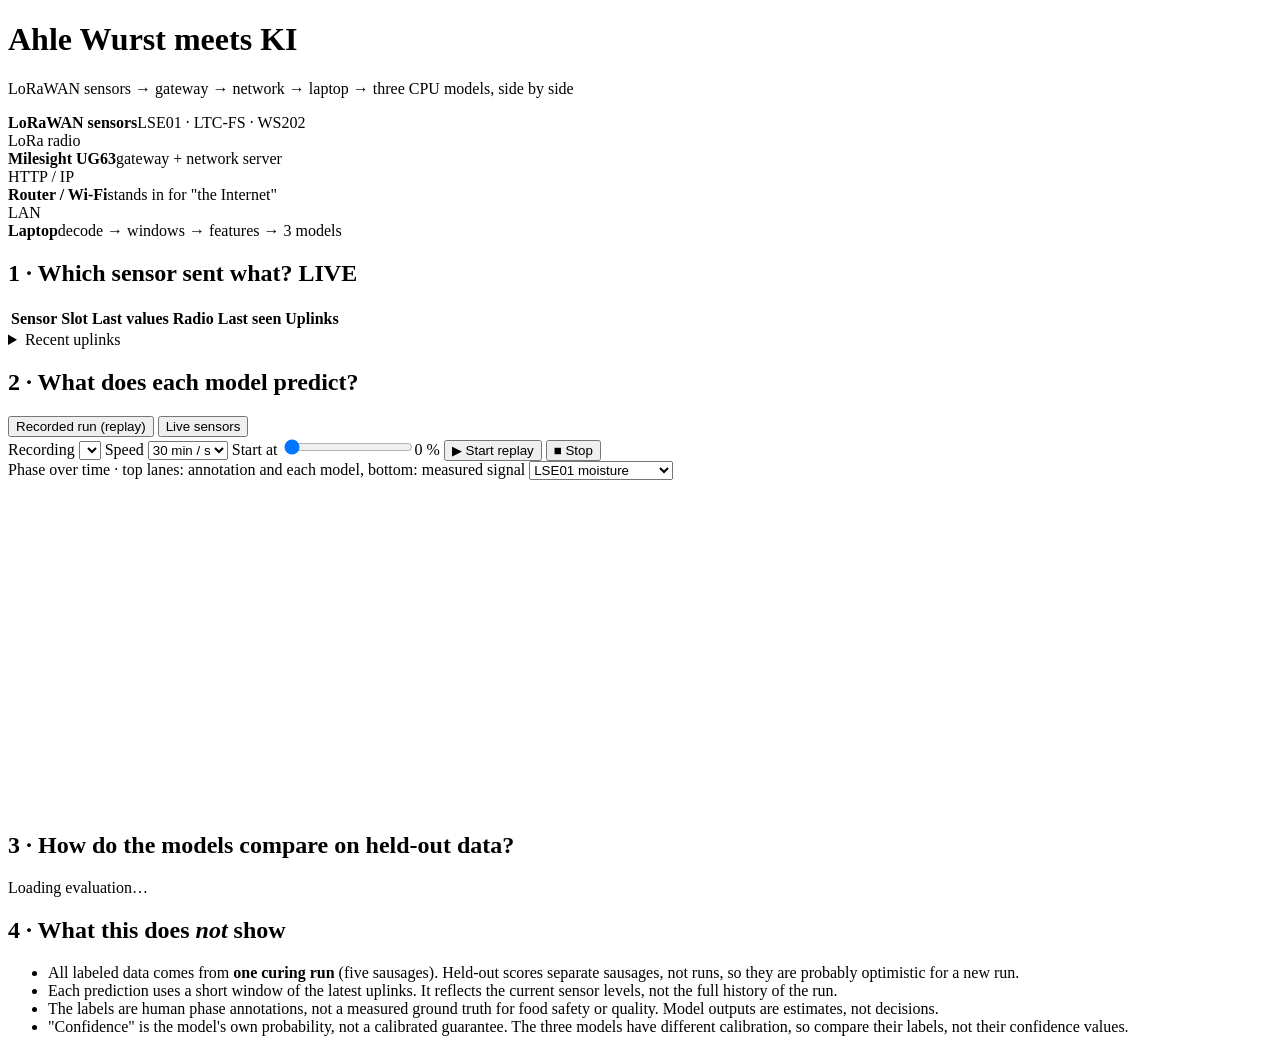
==== demonstrator/static/index.html @ 42c193be "Add end-to-end demonstrator: gateway ingest, 3-model CPU comparison, replay, dashboard - demonstrato" ====
<!DOCTYPE html>
<html lang="en">
<head>
<meta charset="utf-8">
<meta name="viewport" content="width=device-width, initial-scale=1">
<title>Ahle Wurst meets KI · LoRaWAN × AI Demonstrator</title>
<link rel="stylesheet" href="/static/style.css">
</head>
<body>
<header>
  <div>
    <h1>Ahle Wurst meets KI</h1>
    <p class="sub">LoRaWAN sensors → gateway → network → laptop → three CPU models, side by side</p>
  </div>
  <div class="chips" id="chips"></div>
</header>

<section class="path" id="path" aria-label="Data path">
  <div class="node" data-n="sensors"><b>LoRaWAN sensors</b><span>LSE01 · LTC-FS · WS202</span></div>
  <div class="arrow">LoRa radio</div>
  <div class="node" data-n="gateway"><b>Milesight UG63</b><span>gateway + network server</span></div>
  <div class="arrow">HTTP / IP</div>
  <div class="node" data-n="router"><b>Router / Wi-Fi</b><span>stands in for "the Internet"</span></div>
  <div class="arrow">LAN</div>
  <div class="node" data-n="laptop"><b>Laptop</b><span>decode → windows → features → 3 models</span></div>
</section>

<main>
  <section class="card" id="live">
    <div class="card-head">
      <h2>1 · Which sensor sent what? <span class="badge live">LIVE</span></h2>
      <span class="muted" id="live-summary"></span>
    </div>
    <table class="devices">
      <thead><tr><th>Sensor</th><th>Slot</th><th>Last values</th><th>Radio</th><th>Last seen</th><th>Uplinks</th></tr></thead>
      <tbody id="devices"></tbody>
    </table>
    <details>
      <summary>Recent uplinks <span class="muted" id="recent-count"></span></summary>
      <ol class="log" id="recent"></ol>
    </details>
    <div id="live-errors"></div>
  </section>

  <section class="card" id="ai">
    <div class="card-head">
      <h2>2 · What does each model predict?</h2>
      <div class="tabs" role="tablist">
        <button class="tab active" data-tab="replay">Recorded run (replay)</button>
        <button class="tab" data-tab="live">Live sensors</button>
      </div>
    </div>

    <div id="tab-replay">
      <div class="controls">
        <label>Recording <select id="rec"></select></label>
        <label>Speed <select id="speed">
          <option value="600">10 min / s</option>
          <option value="1800" selected>30 min / s</option>
          <option value="3600">1 h / s</option>
          <option value="10800">3 h / s</option>
          <option value="43200">12 h / s</option>
        </select></label>
        <label>Start at <input type="range" id="startpos" min="0" max="95" value="0" step="5"><span id="startpos-v">0 %</span></label>
        <button id="btn-start" class="primary">▶ Start replay</button>
        <button id="btn-stop">■ Stop</button>
      </div>
      <div class="banner replay" id="replay-banner" hidden></div>
      <div class="progress"><div id="progress-bar"></div></div>
      <div id="replay-models"></div>
      <div class="chart-head">
        <span>Phase over time · top lanes: annotation and each model, bottom: measured signal</span>
        <select id="signal">
          <option value="lse01_moisture">LSE01 moisture</option>
          <option value="lse01_conductivity">LSE01 conductivity</option>
          <option value="lse01_temperature">LSE01 temperature</option>
          <option value="ltcfs_temperature">LTC-FS temperature</option>
        </select>
      </div>
      <svg id="timeline" viewBox="0 0 1000 260" preserveAspectRatio="none" role="img" aria-label="Phase timeline"></svg>
      <div class="legend" id="legend"></div>
    </div>

    <div id="tab-live" hidden>
      <div class="banner note">
        Live data proves the radio → gateway → network → laptop path. A sausage on the table does not
        ripen for days, so live phase predictions are only meaningful during a real curing run. The models
        are flagged when the live window falls outside the range they were trained on.
      </div>
      <div class="controls"><label>Sausage slot <select id="slot"></select></label></div>
      <div id="live-models"></div>
    </div>
  </section>

  <section class="card" id="eval">
    <div class="card-head"><h2>3 · How do the models compare on held-out data?</h2><span class="muted" id="eval-meta"></span></div>
    <div id="eval-body"><p class="muted">Loading evaluation…</p></div>
  </section>

  <section class="card limits">
    <h2>4 · What this does <em>not</em> show</h2>
    <ul>
      <li>All labeled data comes from <b>one curing run</b> (five sausages). Held-out scores separate sausages,
        not runs, so they are probably optimistic for a new run.</li>
      <li>Each prediction uses a short window of the latest uplinks. It reflects the current sensor levels,
        not the full history of the run.</li>
      <li>The labels are human phase annotations, not a measured ground truth for food safety or quality.
        Model outputs are estimates, not decisions.</li>
      <li>"Confidence" is the model's own probability, not a calibrated guarantee. The three models have
        different calibration, so compare their labels, not their confidence values.</li>
    </ul>
  </section>
</main>
<footer class="muted" id="footer"></footer>
<script src="/static/app.js"></script>
</body>
</html>
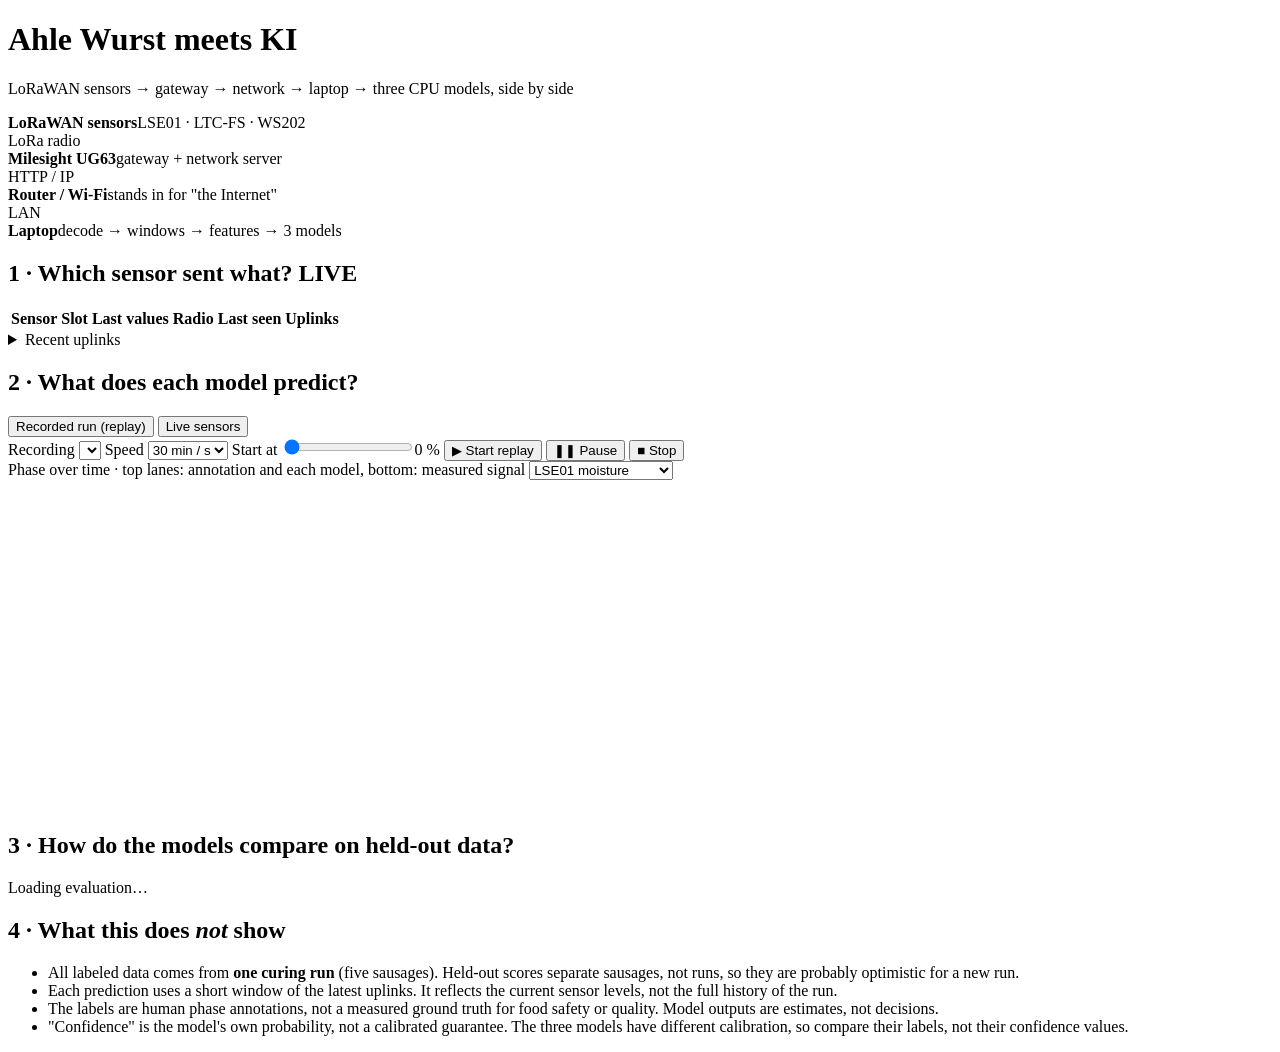
==== commit aaa20895: "Add "How was this decided?" explanation view, replay pause, display-only sensors - demonstrator/expl" ====
--- a/demonstrator/static/index.html
+++ b/demonstrator/static/index.html
@@ -63,6 +63,7 @@
         </select></label>
         <label>Start at <input type="range" id="startpos" min="0" max="95" value="0" step="5"><span id="startpos-v">0 %</span></label>
         <button id="btn-start" class="primary">▶ Start replay</button>
+        <button id="btn-pause">❚❚ Pause</button>
         <button id="btn-stop">■ Stop</button>
       </div>
       <div class="banner replay" id="replay-banner" hidden></div>
@@ -112,6 +113,25 @@
   </section>
 </main>
 <footer class="muted" id="footer"></footer>
+
+<div class="overlay" id="explain" hidden>
+  <div class="sheet">
+    <div class="sheet-head">
+      <div><h2>How did the models reach this answer?</h2><div class="muted" id="ex-meta"></div></div>
+      <div class="sheet-actions">
+        <button id="ex-resume" class="primary" hidden>▶ Close &amp; resume replay</button>
+        <button id="ex-close">Close</button>
+      </div>
+    </div>
+    <nav class="stepper">
+      <a href="#ex-s1"><b>1</b> Uplinks received</a><span>→</span>
+      <a href="#ex-s2"><b>2</b> Numbers the models see</a><span>→</span>
+      <a href="#ex-s3"><b>3</b> Which signals mattered</a><span>→</span>
+      <a href="#ex-s4"><b>4</b> Inside each model</a>
+    </nav>
+    <div id="ex-body"></div>
+  </div>
+</div>
 <script src="/static/app.js"></script>
 </body>
 </html>
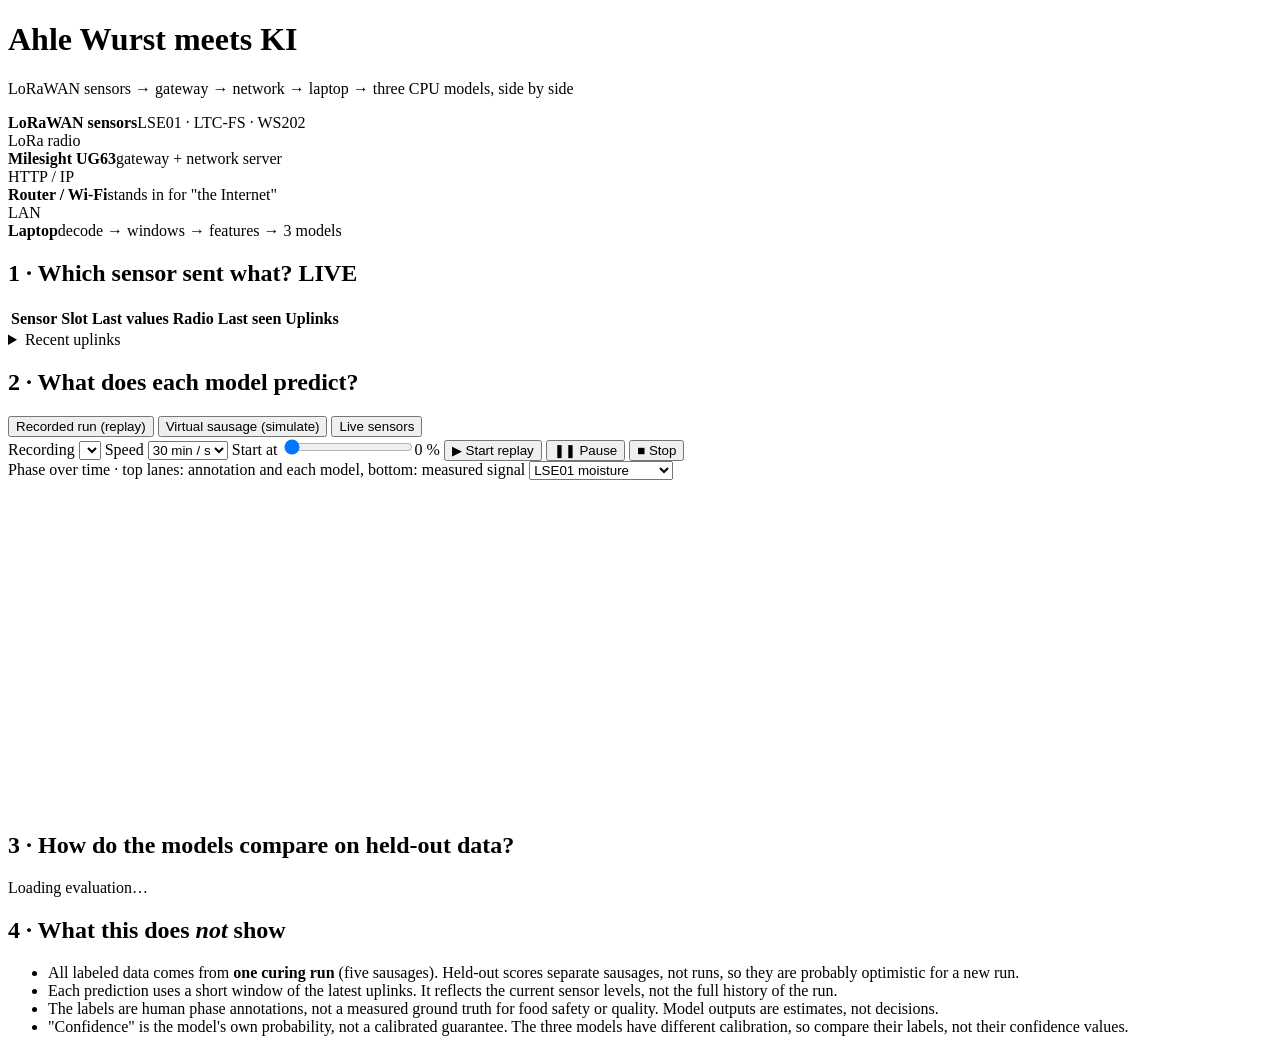
==== commit c284fd0f: "Add virtual sausage: what-if simulation on recorded curing windows There is no sausage in the case, " ====
--- a/demonstrator/static/index.html
+++ b/demonstrator/static/index.html
@@ -47,6 +47,7 @@
       <h2>2 · What does each model predict?</h2>
       <div class="tabs" role="tablist">
         <button class="tab active" data-tab="replay">Recorded run (replay)</button>
+        <button class="tab" data-tab="sim">Virtual sausage (simulate)</button>
         <button class="tab" data-tab="live">Live sensors</button>
       </div>
     </div>
@@ -80,6 +81,30 @@
       </div>
       <svg id="timeline" viewBox="0 0 1000 260" preserveAspectRatio="none" role="img" aria-label="Phase timeline"></svg>
       <div class="legend" id="legend"></div>
+    </div>
+
+    <div id="tab-sim" hidden>
+      <div class="banner sim"><span class="badge sim">SIMULATED</span>
+        There is no sausage in the case. This takes a real recorded window from any day of a curing run and lets you
+        change the measured levels. The models re-predict instantly, so you can ask "what if the sausage were drier, warmer, saltier?"
+      </div>
+      <div class="controls">
+        <label>Recorded run <select id="sim-rec"></select></label>
+        <span class="presets">Try:
+          <button data-preset="fresh">Fresh sausage</button>
+          <button data-preset="dry">Dried out</button>
+          <button data-preset="warm">Too warm</button>
+          <button data-preset="reset">Reset changes</button>
+        </span>
+      </div>
+      <div class="sim-grid">
+        <label class="slider"><span>Day of curing</span><input type="range" id="sim-pos" min="0" max="1000" value="200"><b id="sim-pos-v"></b></label>
+        <label class="slider"><span>Moisture</span><input type="range" id="sim-dm" min="-30" max="30" step="1" value="0"><b id="sim-dm-v"></b></label>
+        <label class="slider"><span>Conductivity</span><input type="range" id="sim-cf" min="30" max="200" step="5" value="100"><b id="sim-cf-v"></b></label>
+        <label class="slider"><span>Temperature</span><input type="range" id="sim-dt" min="-10" max="10" step="0.5" value="0"><b id="sim-dt-v"></b></label>
+      </div>
+      <div class="muted" id="sim-values"></div>
+      <div id="sim-models"></div>
     </div>
 
     <div id="tab-live" hidden>
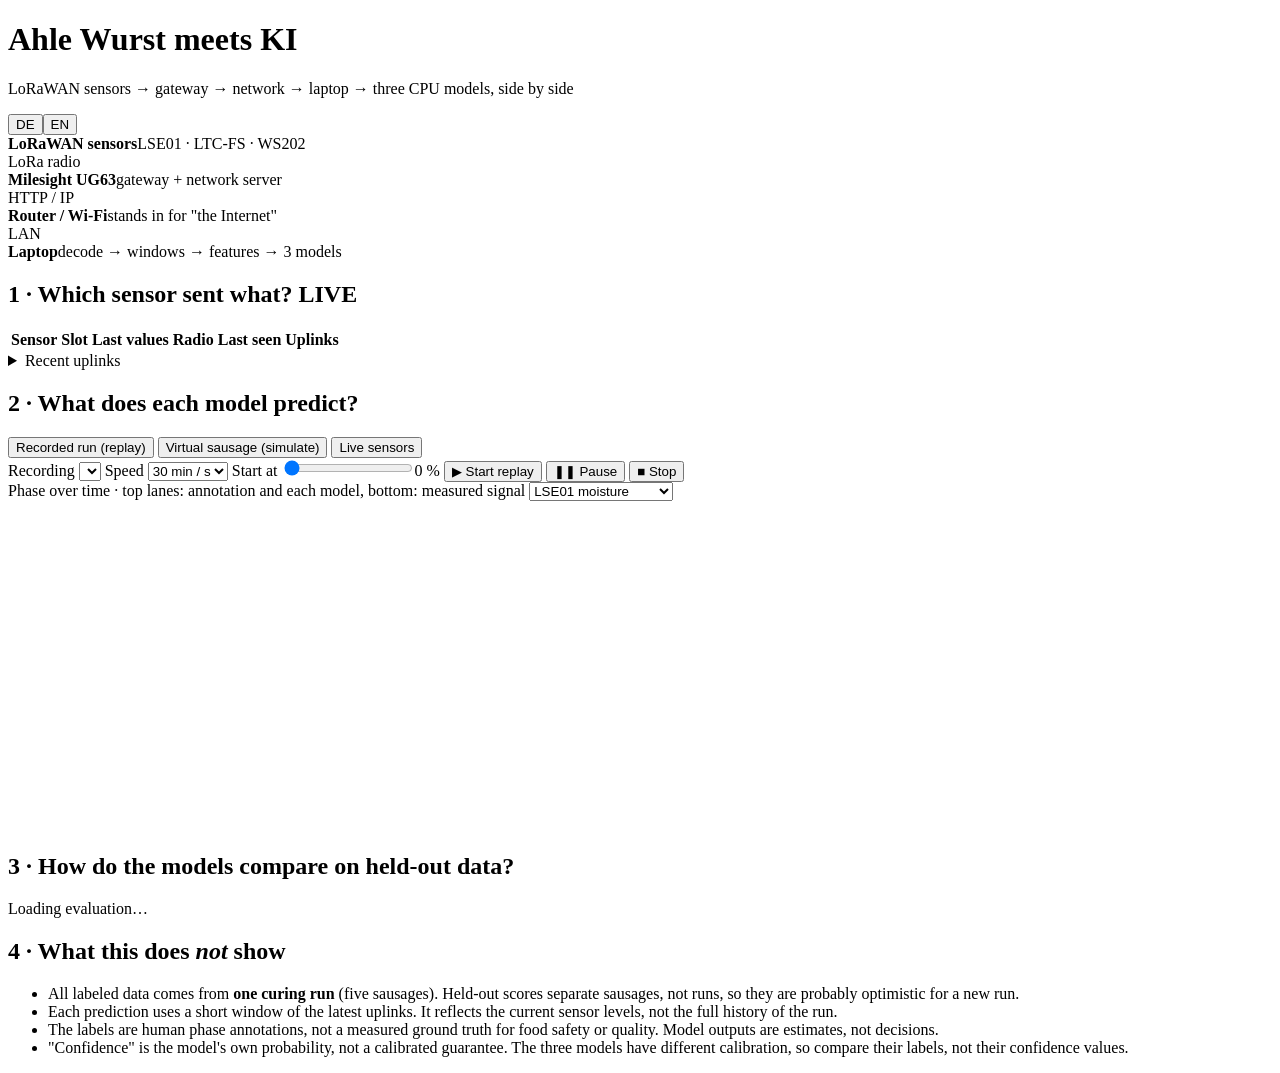
==== commit a8ffd61a: "Add German/English UI (DE/EN switch) - demonstrator/static/i18n.js: complete DE and EN dictionaries;" ====
--- a/demonstrator/static/index.html
+++ b/demonstrator/static/index.html
@@ -1,42 +1,49 @@
 <!DOCTYPE html>
-<html lang="en">
+<html lang="de">
 <head>
 <meta charset="utf-8">
 <meta name="viewport" content="width=device-width, initial-scale=1">
-<title>Ahle Wurst meets KI · LoRaWAN × AI Demonstrator</title>
+<title>Ahle Wurst meets KI · LoRaWAN × KI Demonstrator</title>
 <link rel="stylesheet" href="/static/style.css">
 </head>
 <body>
+<!-- Texts are filled from i18n.js (data-i18n = text, data-i18n-html = markup). English fallbacks stay inline. -->
 <header>
   <div>
     <h1>Ahle Wurst meets KI</h1>
-    <p class="sub">LoRaWAN sensors → gateway → network → laptop → three CPU models, side by side</p>
+    <p class="sub" data-i18n="header.sub">LoRaWAN sensors → gateway → network → laptop → three CPU models, side by side</p>
   </div>
-  <div class="chips" id="chips"></div>
+  <div class="header-right">
+    <div class="chips" id="chips"></div>
+    <div class="lang" role="group" aria-label="Language">
+      <button data-lang="de">DE</button><button data-lang="en">EN</button>
+    </div>
+  </div>
 </header>
 
 <section class="path" id="path" aria-label="Data path">
-  <div class="node" data-n="sensors"><b>LoRaWAN sensors</b><span>LSE01 · LTC-FS · WS202</span></div>
-  <div class="arrow">LoRa radio</div>
-  <div class="node" data-n="gateway"><b>Milesight UG63</b><span>gateway + network server</span></div>
+  <div class="node" data-n="sensors"><b data-i18n="path.sensors">LoRaWAN sensors</b><span>LSE01 · LTC-FS · WS202</span></div>
+  <div class="arrow" data-i18n="path.radio">LoRa radio</div>
+  <div class="node" data-n="gateway"><b>Milesight UG63</b><span data-i18n="path.gateway">gateway + network server</span></div>
   <div class="arrow">HTTP / IP</div>
-  <div class="node" data-n="router"><b>Router / Wi-Fi</b><span>stands in for "the Internet"</span></div>
+  <div class="node" data-n="router"><b data-i18n="path.router">Router / Wi-Fi</b><span data-i18n="path.router_sub">stands in for "the Internet"</span></div>
   <div class="arrow">LAN</div>
-  <div class="node" data-n="laptop"><b>Laptop</b><span>decode → windows → features → 3 models</span></div>
+  <div class="node" data-n="laptop"><b>Laptop</b><span data-i18n="path.laptop_sub">decode → windows → features → 3 models</span></div>
 </section>
 
 <main>
   <section class="card" id="live">
     <div class="card-head">
-      <h2>1 · Which sensor sent what? <span class="badge live">LIVE</span></h2>
+      <h2><span data-i18n="live.title">1 · Which sensor sent what?</span> <span class="badge live">LIVE</span></h2>
       <span class="muted" id="live-summary"></span>
     </div>
     <table class="devices">
-      <thead><tr><th>Sensor</th><th>Slot</th><th>Last values</th><th>Radio</th><th>Last seen</th><th>Uplinks</th></tr></thead>
+      <thead><tr><th data-i18n="live.th_sensor">Sensor</th><th data-i18n="live.th_slot">Slot</th><th data-i18n="live.th_values">Last values</th>
+        <th data-i18n="live.th_radio">Radio</th><th data-i18n="live.th_seen">Last seen</th><th data-i18n="live.th_uplinks">Uplinks</th></tr></thead>
       <tbody id="devices"></tbody>
     </table>
     <details>
-      <summary>Recent uplinks <span class="muted" id="recent-count"></span></summary>
+      <summary><span data-i18n="live.recent">Recent uplinks</span> <span class="muted" id="recent-count"></span></summary>
       <ol class="log" id="recent"></ol>
     </details>
     <div id="live-errors"></div>
@@ -44,39 +51,39 @@
 
   <section class="card" id="ai">
     <div class="card-head">
-      <h2>2 · What does each model predict?</h2>
+      <h2 data-i18n="ai.title">2 · What does each model predict?</h2>
       <div class="tabs" role="tablist">
-        <button class="tab active" data-tab="replay">Recorded run (replay)</button>
-        <button class="tab" data-tab="sim">Virtual sausage (simulate)</button>
-        <button class="tab" data-tab="live">Live sensors</button>
+        <button class="tab active" data-tab="replay" data-i18n="tab.replay">Recorded run (replay)</button>
+        <button class="tab" data-tab="sim" data-i18n="tab.sim">Virtual sausage (simulate)</button>
+        <button class="tab" data-tab="live" data-i18n="tab.live">Live sensors</button>
       </div>
     </div>
 
     <div id="tab-replay">
       <div class="controls">
-        <label>Recording <select id="rec"></select></label>
-        <label>Speed <select id="speed">
-          <option value="600">10 min / s</option>
-          <option value="1800" selected>30 min / s</option>
-          <option value="3600">1 h / s</option>
-          <option value="10800">3 h / s</option>
-          <option value="43200">12 h / s</option>
+        <label><span data-i18n="replay.recording">Recording</span> <select id="rec"></select></label>
+        <label><span data-i18n="replay.speed">Speed</span> <select id="speed">
+          <option value="600" data-i18n="speed.600">10 min / s</option>
+          <option value="1800" selected data-i18n="speed.1800">30 min / s</option>
+          <option value="3600" data-i18n="speed.3600">1 h / s</option>
+          <option value="10800" data-i18n="speed.10800">3 h / s</option>
+          <option value="43200" data-i18n="speed.43200">12 h / s</option>
         </select></label>
-        <label>Start at <input type="range" id="startpos" min="0" max="95" value="0" step="5"><span id="startpos-v">0 %</span></label>
-        <button id="btn-start" class="primary">▶ Start replay</button>
-        <button id="btn-pause">❚❚ Pause</button>
-        <button id="btn-stop">■ Stop</button>
+        <label><span data-i18n="replay.start_at">Start at</span> <input type="range" id="startpos" min="0" max="95" value="0" step="5"><span id="startpos-v">0 %</span></label>
+        <button id="btn-start" class="primary" data-i18n="replay.start">▶ Start replay</button>
+        <button id="btn-pause" data-i18n="replay.pause">❚❚ Pause</button>
+        <button id="btn-stop" data-i18n="replay.stop">■ Stop</button>
       </div>
       <div class="banner replay" id="replay-banner" hidden></div>
       <div class="progress"><div id="progress-bar"></div></div>
       <div id="replay-models"></div>
       <div class="chart-head">
-        <span>Phase over time · top lanes: annotation and each model, bottom: measured signal</span>
+        <span data-i18n="replay.chart_head">Phase over time · top lanes: annotation and each model, bottom: measured signal</span>
         <select id="signal">
-          <option value="lse01_moisture">LSE01 moisture</option>
-          <option value="lse01_conductivity">LSE01 conductivity</option>
-          <option value="lse01_temperature">LSE01 temperature</option>
-          <option value="ltcfs_temperature">LTC-FS temperature</option>
+          <option value="lse01_moisture" data-i18n="signal.lse01_moisture">LSE01 moisture</option>
+          <option value="lse01_conductivity" data-i18n="signal.lse01_conductivity">LSE01 conductivity</option>
+          <option value="lse01_temperature" data-i18n="signal.lse01_temperature">LSE01 temperature</option>
+          <option value="ltcfs_temperature" data-i18n="signal.ltcfs_temperature">LTC-FS temperature</option>
         </select>
       </div>
       <svg id="timeline" viewBox="0 0 1000 260" preserveAspectRatio="none" role="img" aria-label="Phase timeline"></svg>
@@ -84,55 +91,55 @@
     </div>
 
     <div id="tab-sim" hidden>
-      <div class="banner sim"><span class="badge sim">SIMULATED</span>
+      <div class="banner sim" data-i18n-html="sim.banner"><span class="badge sim">SIMULATED</span>
         There is no sausage in the case. This takes a real recorded window from any day of a curing run and lets you
         change the measured levels. The models re-predict instantly, so you can ask "what if the sausage were drier, warmer, saltier?"
       </div>
       <div class="controls">
-        <label>Recorded run <select id="sim-rec"></select></label>
-        <span class="presets">Try:
-          <button data-preset="fresh">Fresh sausage</button>
-          <button data-preset="dry">Dried out</button>
-          <button data-preset="warm">Too warm</button>
-          <button data-preset="reset">Reset changes</button>
+        <label><span data-i18n="sim.run">Recorded run</span> <select id="sim-rec"></select></label>
+        <span class="presets"><span data-i18n="sim.try">Try:</span>
+          <button data-preset="fresh" data-i18n="sim.fresh">Fresh sausage</button>
+          <button data-preset="dry" data-i18n="sim.dry">Dried out</button>
+          <button data-preset="warm" data-i18n="sim.warm">Too warm</button>
+          <button data-preset="reset" data-i18n="sim.reset">Reset changes</button>
         </span>
       </div>
       <div class="sim-grid">
-        <label class="slider"><span>Day of curing</span><input type="range" id="sim-pos" min="0" max="1000" value="200"><b id="sim-pos-v"></b></label>
-        <label class="slider"><span>Moisture</span><input type="range" id="sim-dm" min="-30" max="30" step="1" value="0"><b id="sim-dm-v"></b></label>
-        <label class="slider"><span>Conductivity</span><input type="range" id="sim-cf" min="30" max="200" step="5" value="100"><b id="sim-cf-v"></b></label>
-        <label class="slider"><span>Temperature</span><input type="range" id="sim-dt" min="-10" max="10" step="0.5" value="0"><b id="sim-dt-v"></b></label>
+        <label class="slider"><span data-i18n="sim.day">Day of curing</span><input type="range" id="sim-pos" min="0" max="1000" value="200"><b id="sim-pos-v"></b></label>
+        <label class="slider"><span data-i18n="sim.moisture">Moisture</span><input type="range" id="sim-dm" min="-30" max="30" step="1" value="0"><b id="sim-dm-v"></b></label>
+        <label class="slider"><span data-i18n="sim.conductivity">Conductivity</span><input type="range" id="sim-cf" min="30" max="200" step="5" value="100"><b id="sim-cf-v"></b></label>
+        <label class="slider"><span data-i18n="sim.temperature">Temperature</span><input type="range" id="sim-dt" min="-10" max="10" step="0.5" value="0"><b id="sim-dt-v"></b></label>
       </div>
       <div class="muted" id="sim-values"></div>
       <div id="sim-models"></div>
     </div>
 
     <div id="tab-live" hidden>
-      <div class="banner note">
+      <div class="banner note" data-i18n="livetab.note">
         Live data proves the radio → gateway → network → laptop path. A sausage on the table does not
         ripen for days, so live phase predictions are only meaningful during a real curing run. The models
         are flagged when the live window falls outside the range they were trained on.
       </div>
-      <div class="controls"><label>Sausage slot <select id="slot"></select></label></div>
+      <div class="controls"><label><span data-i18n="livetab.slot">Sausage slot</span> <select id="slot"></select></label></div>
       <div id="live-models"></div>
     </div>
   </section>
 
   <section class="card" id="eval">
-    <div class="card-head"><h2>3 · How do the models compare on held-out data?</h2><span class="muted" id="eval-meta"></span></div>
-    <div id="eval-body"><p class="muted">Loading evaluation…</p></div>
+    <div class="card-head"><h2 data-i18n="eval.title">3 · How do the models compare on held-out data?</h2><span class="muted" id="eval-meta"></span></div>
+    <div id="eval-body"><p class="muted" data-i18n="eval.loading">Loading evaluation…</p></div>
   </section>
 
   <section class="card limits">
-    <h2>4 · What this does <em>not</em> show</h2>
+    <h2 data-i18n-html="limits.title">4 · What this does <em>not</em> show</h2>
     <ul>
-      <li>All labeled data comes from <b>one curing run</b> (five sausages). Held-out scores separate sausages,
+      <li data-i18n-html="limits.1">All labeled data comes from <b>one curing run</b> (five sausages). Held-out scores separate sausages,
         not runs, so they are probably optimistic for a new run.</li>
-      <li>Each prediction uses a short window of the latest uplinks. It reflects the current sensor levels,
+      <li data-i18n="limits.2">Each prediction uses a short window of the latest uplinks. It reflects the current sensor levels,
         not the full history of the run.</li>
-      <li>The labels are human phase annotations, not a measured ground truth for food safety or quality.
+      <li data-i18n="limits.3">The labels are human phase annotations, not a measured ground truth for food safety or quality.
         Model outputs are estimates, not decisions.</li>
-      <li>"Confidence" is the model's own probability, not a calibrated guarantee. The three models have
+      <li data-i18n="limits.4">"Confidence" is the model's own probability, not a calibrated guarantee. The three models have
         different calibration, so compare their labels, not their confidence values.</li>
     </ul>
   </section>
@@ -142,21 +149,23 @@
 <div class="overlay" id="explain" hidden>
   <div class="sheet">
     <div class="sheet-head">
-      <div><h2>How did the models reach this answer?</h2><div class="muted" id="ex-meta"></div></div>
+      <div><h2 data-i18n="ex.title">How did the models reach this answer?</h2><div class="muted" id="ex-meta"></div></div>
       <div class="sheet-actions">
-        <button id="ex-resume" class="primary" hidden>▶ Close &amp; resume replay</button>
-        <button id="ex-close">Close</button>
+        <div class="lang" role="group" aria-label="Language"><button data-lang="de">DE</button><button data-lang="en">EN</button></div>
+        <button id="ex-resume" class="primary" hidden data-i18n="ex.resume">▶ Close &amp; resume replay</button>
+        <button id="ex-close" data-i18n="ex.close">Close</button>
       </div>
     </div>
     <nav class="stepper">
-      <a href="#ex-s1"><b>1</b> Uplinks received</a><span>→</span>
-      <a href="#ex-s2"><b>2</b> Numbers the models see</a><span>→</span>
-      <a href="#ex-s3"><b>3</b> Which signals mattered</a><span>→</span>
-      <a href="#ex-s4"><b>4</b> Inside each model</a>
+      <a href="#ex-s1"><b>1</b> <span data-i18n="ex.step1">Uplinks received</span></a><span>→</span>
+      <a href="#ex-s2"><b>2</b> <span data-i18n="ex.step2">Numbers the models see</span></a><span>→</span>
+      <a href="#ex-s3"><b>3</b> <span data-i18n="ex.step3">Which signals mattered</span></a><span>→</span>
+      <a href="#ex-s4"><b>4</b> <span data-i18n="ex.step4">Inside each model</span></a>
     </nav>
     <div id="ex-body"></div>
   </div>
 </div>
+<script src="/static/i18n.js"></script>
 <script src="/static/app.js"></script>
 </body>
 </html>
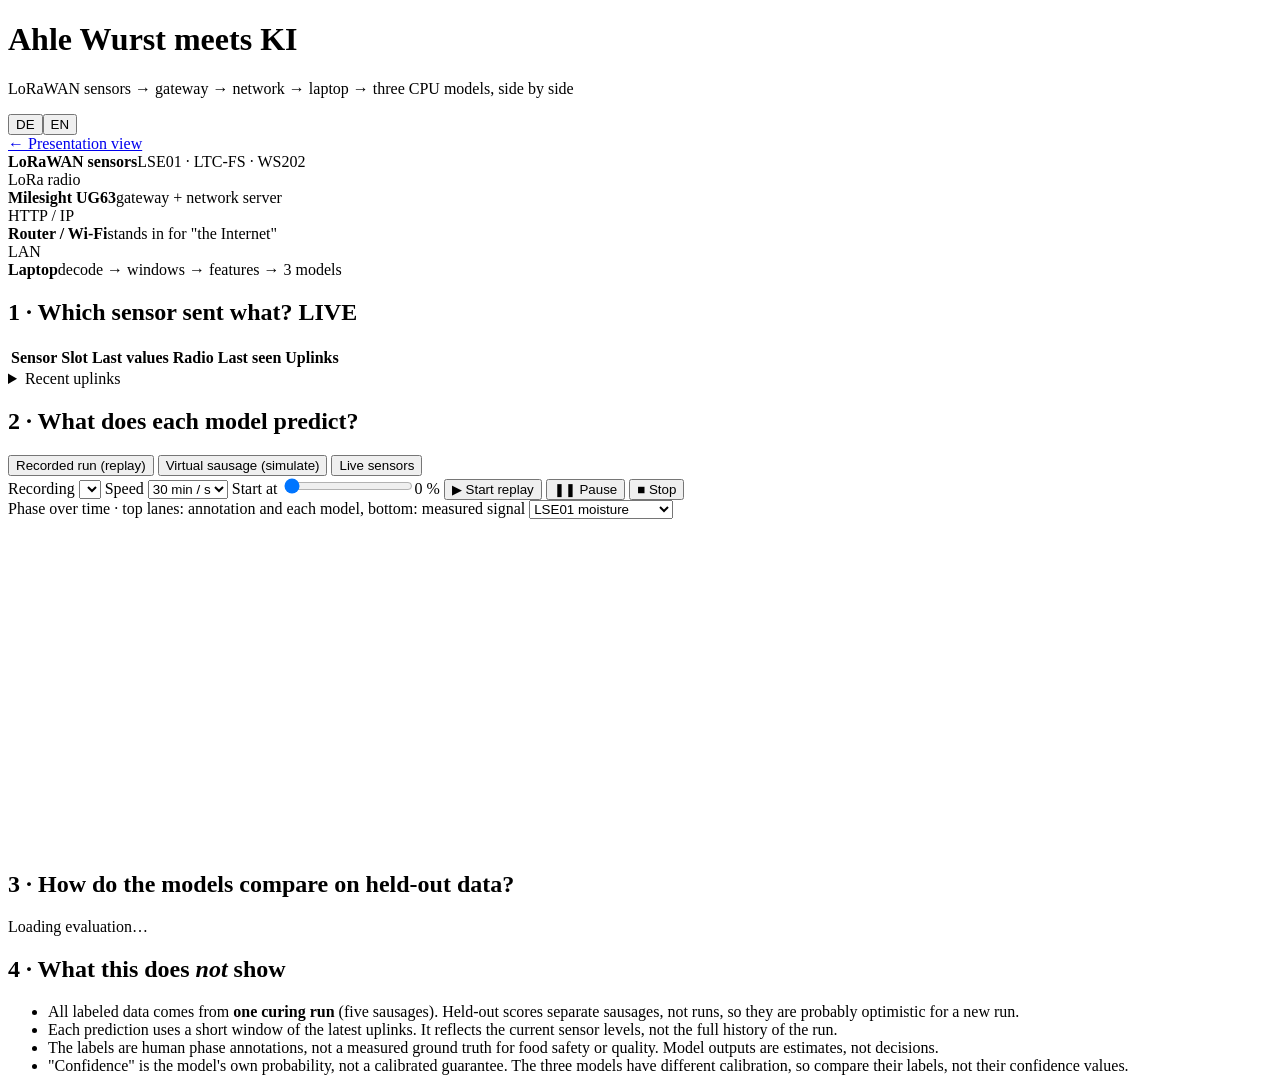
==== commit e015fff4: "Presentation view as landing page; series-2 check ends before Feb 2024 - "/" is a presentation view:" ====
--- a/demonstrator/static/index.html
+++ b/demonstrator/static/index.html
@@ -18,6 +18,7 @@
     <div class="lang" role="group" aria-label="Language">
       <button data-lang="de">DE</button><button data-lang="en">EN</button>
     </div>
+    <a class="s-link" href="/" data-i18n="header.presentation">← Presentation view</a>
   </div>
 </header>
 
@@ -84,6 +85,7 @@
           <option value="lse01_conductivity" data-i18n="signal.lse01_conductivity">LSE01 conductivity</option>
           <option value="lse01_temperature" data-i18n="signal.lse01_temperature">LSE01 temperature</option>
           <option value="ltcfs_temperature" data-i18n="signal.ltcfs_temperature">LTC-FS temperature</option>
+          <option value="ltcfs_temperature_diff" data-i18n="signal.ltcfs_temperature_diff">LTC-FS − air</option>
         </select>
       </div>
       <svg id="timeline" viewBox="0 0 1000 260" preserveAspectRatio="none" role="img" aria-label="Phase timeline"></svg>
@@ -110,6 +112,8 @@
         <label class="slider"><span data-i18n="sim.conductivity">Conductivity</span><input type="range" id="sim-cf" min="30" max="200" step="5" value="100"><b id="sim-cf-v"></b></label>
         <label class="slider"><span data-i18n="sim.temperature">Temperature</span><input type="range" id="sim-dt" min="-10" max="10" step="0.5" value="0"><b id="sim-dt-v"></b></label>
       </div>
+      <div class="muted sim-note" id="sim-dt-rel" hidden data-i18n="sim.temp_relative">Shifts the sausage temperature. The air stays as recorded, so the models see a changed temperature difference.</div>
+      <div class="muted sim-note" id="sim-dt-note" hidden data-i18n="sim.temp_unused">Temperature is not a model input: in the only annotated run it follows the season, not the ripening.</div>
       <div class="muted" id="sim-values"></div>
       <div id="sim-models"></div>
     </div>
@@ -120,7 +124,12 @@
         ripen for days, so live phase predictions are only meaningful during a real curing run. The models
         are flagged when the live window falls outside the range they were trained on.
       </div>
-      <div class="controls"><label><span data-i18n="livetab.slot">Sausage slot</span> <select id="slot"></select></label></div>
+      <div class="controls">
+        <label><span data-i18n="livetab.slot">Sausage slot</span> <select id="slot"></select></label>
+        <label><span data-i18n="livetab.ambient">Air temperature around the case</span>
+          <input type="number" id="ambient" min="-30" max="50" step="0.5" style="width:5rem"> °C</label>
+      </div>
+      <div class="muted sim-note" id="ambient-note" hidden data-i18n="livetab.ambient_note">The case has no air sensor. The models use the probe temperatures relative to this value.</div>
       <div id="live-models"></div>
     </div>
   </section>
@@ -166,6 +175,7 @@
   </div>
 </div>
 <script src="/static/i18n.js"></script>
+<script src="/static/common.js"></script>
 <script src="/static/app.js"></script>
 </body>
 </html>
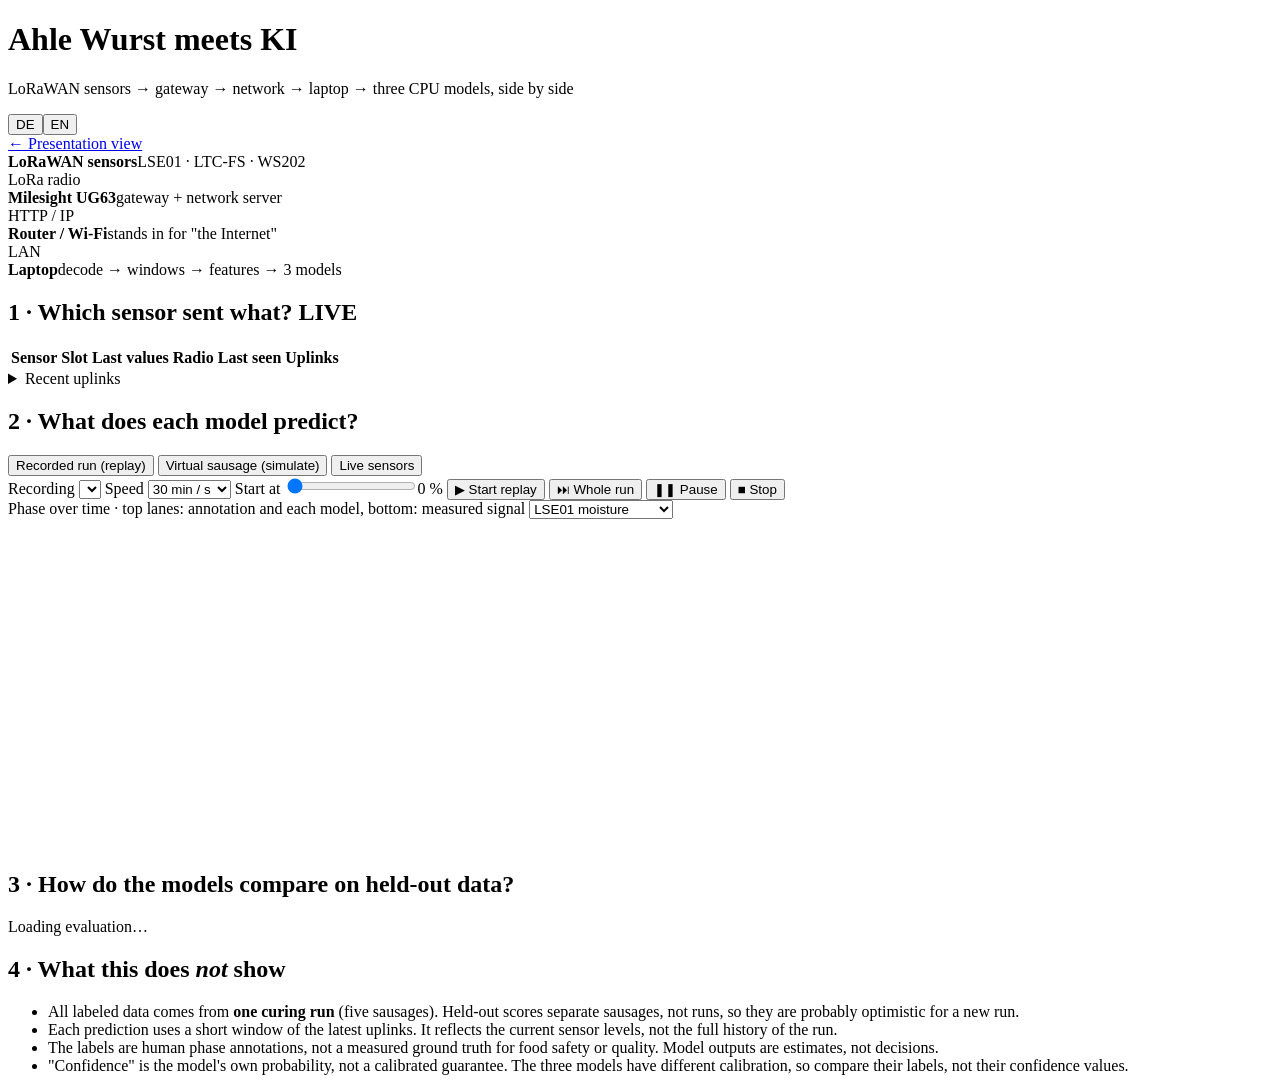
==== commit 303315b2: "Faster replay and whole-run view, readable names, persistent case recordings, gradient boosting, cal" ====
--- a/demonstrator/static/index.html
+++ b/demonstrator/static/index.html
@@ -69,9 +69,13 @@
           <option value="3600" data-i18n="speed.3600">1 h / s</option>
           <option value="10800" data-i18n="speed.10800">3 h / s</option>
           <option value="43200" data-i18n="speed.43200">12 h / s</option>
+          <option value="86400" data-i18n="speed.86400">1 day / s</option>
+          <option value="259200" data-i18n="speed.259200">3 days / s</option>
+          <option value="604800" data-i18n="speed.604800">1 week / s</option>
         </select></label>
         <label><span data-i18n="replay.start_at">Start at</span> <input type="range" id="startpos" min="0" max="95" value="0" step="5"><span id="startpos-v">0 %</span></label>
         <button id="btn-start" class="primary" data-i18n="replay.start">▶ Start replay</button>
+        <button id="btn-complete" data-i18n="replay.complete" data-i18n-title="replay.complete_title">⏭ Whole run</button>
         <button id="btn-pause" data-i18n="replay.pause">❚❚ Pause</button>
         <button id="btn-stop" data-i18n="replay.stop">■ Stop</button>
       </div>
